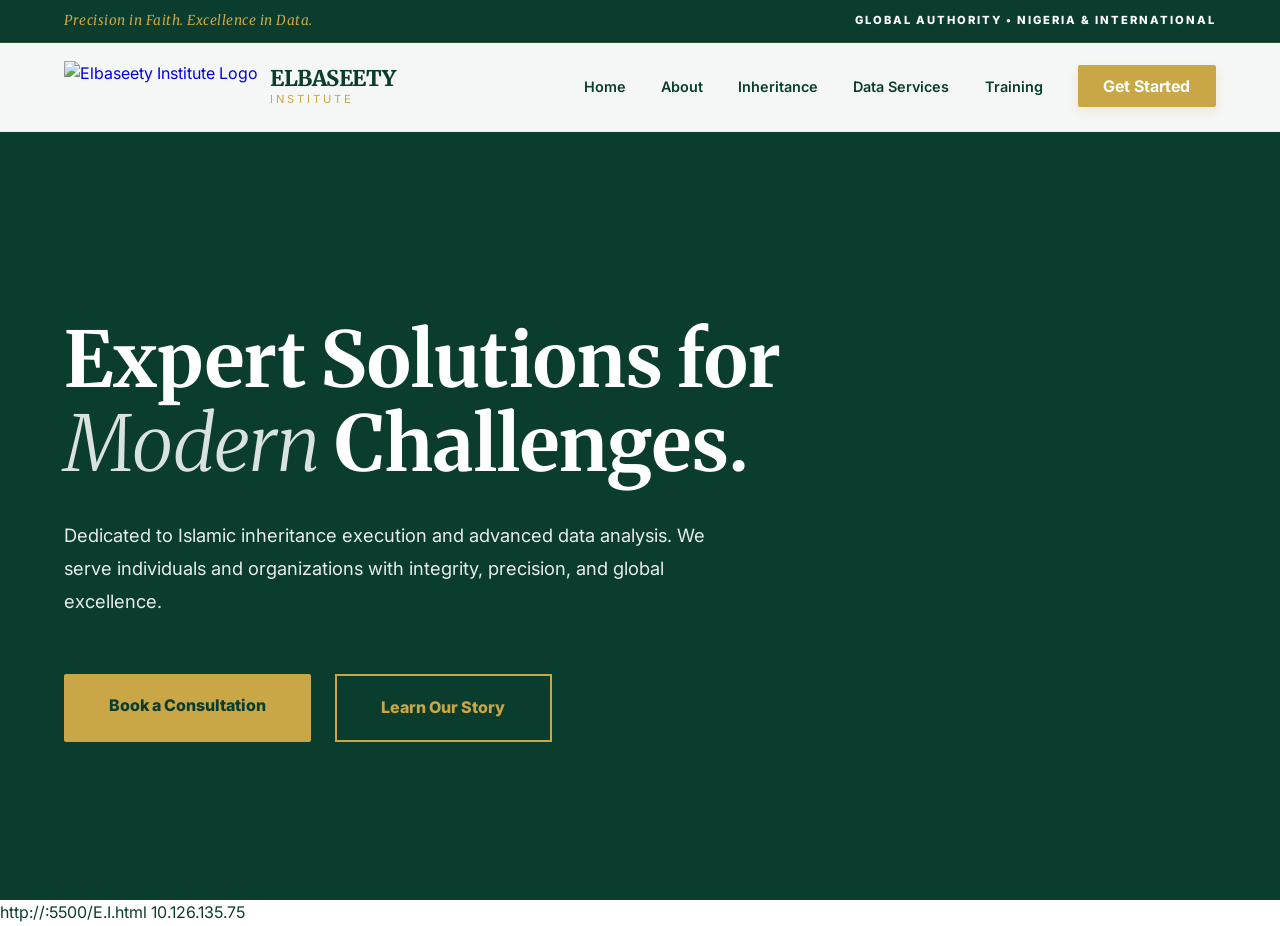
==== Index.html @ 4aacfad3 "initial commit" ====
<!doctype html>
<html lang="en">
  <head>
    <meta charset="UTF-8" />
    <meta name="viewport" content="width=device-width, initial-scale=1.0" />
    <title>Elbaseety Institute | Precision in Faith. Excellence in Data.</title>
    <link rel="stylesheet" href="Style.css" />
    <link
      href="https://fonts.googleapis.com/css2?family=Inter:wght@300;600;800&family=Merriweather:ital,wght@0,700;1,700&display=swap"
      rel="stylesheet"
    />
  </head>
  <body class="eb-site-wrapper">
    <header class="eb-nav-root">
      <div class="eb-top-bar">
        <div class="eb-container eb-top-flex">
          <span class="eb-motto">Precision in Faith. Excellence in Data.</span>
          <span class="eb-global-tag"
            >Global Authority • Nigeria & International</span
          >
        </div>
      </div>

      <div class="eb-nav-main">
        <div class="eb-container eb-nav-flex">
          <div class="eb-brand">
            <a href="Index.html" class="eb-logo-link">
              <img
                src="IMG/WhatsApp Image 2026-04-06 at 10.52.43 PM.jpeg"
                alt="Elbaseety Institute Logo"
                class="eb-logo-img"
              />
              <div class="eb-brand-text">
                <span class="eb-brand-name">Elbaseety</span>
                <span class="eb-brand-sub">Institute</span>
              </div>
            </a>
          </div>

          <button
            class="eb-mobile-trigger"
            id="ebMobileBtn"
            aria-label="Toggle Menu"
            aria-expanded="false"
          >
            <span class="eb-bar"></span>
            <span class="eb-bar"></span>
            <span class="eb-bar"></span>
          </button>

          <nav class="eb-menu-wrapper" id="ebNavMenu">
            <ul class="eb-nav-list">
              <li>
                <a href="Index.html" class="eb-nav-item is-active">Home</a>
              </li>
              <li><a href="Abt.html" class="eb-nav-item">About</a></li>
              <li>
                <a href="inheritance.html" class="eb-nav-item">Inheritance</a>
              </li>
              <li>
                <a href="data-r.html" class="eb-nav-item">Data Services</a>
              </li>
              <li><a href="training.html" class="eb-nav-item">Training</a></li>
              <li><a href="contact.html" class="eb-btn-nav">Get Started</a></li>
            </ul>
          </nav>
        </div>
      </div>
    </header>

    <main>
      <section class="eb-hero-portal">
        <div class="eb-container">
          <div class="eb-hero-content">
            <h1 class="eb-hero-title">
              Expert Solutions for <br />
              <span class="eb-text-italic">Modern</span> Challenges.
            </h1>
            <p class="eb-hero-description">
              Dedicated to Islamic inheritance execution and advanced data
              analysis. We serve individuals and organizations with integrity,
              precision, and global excellence.
            </p>
            <div class="eb-hero-actions">
              <a href="contact.html" class="eb-btn-gold">Book a Consultation</a>
              <a href="Abt.html" class="eb-btn-outline">Learn Our Story</a>
            </div>
          </div>
        </div>
      </section>
    </main>

    <script src="Script1.js"></script>
  </body>
</html>








http://:5500/E.I.html
10.126.135.75
---- Style.css ----
:root {
  --eb-green: #0b3d2e;
  --eb-gold: #c9a646;
  --eb-white: #ffffff;
  --eb-light-gray: #f4f7f6;

  --eb-font-serif: "Merriweather", serif;
  --eb-font-sans: "Inter", sans-serif;

  --eb-transition: all 0.5s cubic-bezier(0.165, 0.84, 0.44, 1);
}

* {
  margin: 0;
  padding: 0;
  box-sizing: border-box;
}

body {
  font-family: var(--eb-font-sans);
  color: var(--eb-green);
  background: var(--eb-white);
  line-height: 1.6;
  overflow-x: hidden;
  -webkit-font-smoothing: antialiased;
}

.eb-container {
  width: 90%;
  max-width: 1200px;
  margin: 0 auto;
}

.eb-nav-root {
  position: fixed;
  top: 0;
  width: 100%;
  z-index: 5000;
  transition: var(--eb-transition);
}

.eb-top-bar {
  background: var(--eb-green);
  padding: 10px 0;
  border-bottom: 1px solid rgba(201, 166, 70, 0.2);
  transition: var(--eb-transition);
}

.eb-top-flex {
  display: flex;
  justify-content: space-between;
  align-items: center;
}

.eb-motto {
  font-family: var(--eb-font-serif);
  font-style: italic;
  color: var(--eb-gold);
  font-size: 0.85rem;
  letter-spacing: 0.5px;
}

.eb-global-tag {
  color: var(--eb-white);
  text-transform: uppercase;
  font-size: 0.7rem;
  font-weight: 800;
  letter-spacing: 2px;
}

.eb-nav-main {
  background: rgba(255, 255, 255, 0.96);
  backdrop-filter: blur(15px);
  padding: 18px 0;
  transition: var(--eb-transition);
  border-bottom: 1px solid rgba(0, 0, 0, 0.05);
}

.eb-nav-flex {
  display: flex;
  justify-content: space-between;
  align-items: center;
}

.eb-logo-link {
  display: flex;
  align-items: center;
  gap: 12px;
  text-decoration: none;
}

.eb-logo-img {
  height: 52px;
  width: auto;
  transition: var(--eb-transition);
}

.eb-brand-text {
  display: flex;
  flex-direction: column;
  line-height: 1;
}

.eb-brand-name {
  font-family: var(--eb-font-serif);
  font-weight: 800;
  color: var(--eb-green);
  font-size: 1.35rem;
  text-transform: uppercase;
  letter-spacing: -0.5px;
}

.eb-brand-sub {
  font-size: 0.7rem;
  color: var(--eb-gold);
  letter-spacing: 3px;
  text-transform: uppercase;
  margin-top: 4px;
}

/* Desktop Nav Items */
.eb-nav-list {
  display: flex;
  list-style: none;
  gap: 2.2rem;
  align-items: center;
}

.eb-nav-item {
  text-decoration: none;
  color: var(--eb-green);
  font-weight: 600;
  font-size: 0.9rem;
  transition: 0.3s;

}

.eb-nav-item:hover {
  color: var(--eb-gold);
}

.eb-btn-nav {
  background: var(--eb-gold);
  color: var(--eb-white) !important;
  padding: 0.7rem 1.6rem;
  border-radius: 2px;
  text-decoration: none;
  font-weight: 700;
  box-shadow: 0 4px 12px rgba(201, 166, 70, 0.2);
}

.eb-nav-scrolled .eb-top-bar {
  transform: translateY(-100%);
  margin-bottom: -40px;
  opacity: 0;
}

.eb-nav-scrolled .eb-nav-main {
  padding: 10px 0;
  box-shadow: 0 10px 40px rgba(0, 0, 0, 0.06);
}

.eb-hero-portal {
  background: var(--eb-green);
  color: var(--eb-white);
  min-height: 100vh;
  display: flex;
  align-items: center;
  padding-top: 160px;
  position: relative;
  overflow: hidden;
}

.eb-hero-title {
  font-family: var(--eb-font-serif);
  font-size: clamp(2.5rem, 7vw, 4.8rem);
  line-height: 1.1;
  margin-bottom: 2rem;
}

.eb-text-italic {
  font-style: italic;
  font-weight: 300;
  opacity: 0.85;
}

.eb-text-gold {
  color: var(--eb-gold);
}

.eb-hero-description {
  max-width: 680px;
  font-size: 1.15rem;
  opacity: 0.9;
  margin-bottom: 3.5rem;
  line-height: 1.8;
}

.eb-hero-actions {
  display: flex;
  gap: 1.5rem;
}

.eb-btn-gold {
  background: var(--eb-gold);
  color: var(--eb-green);
  padding: 1.2rem 2.8rem;
  text-decoration: none;
  font-weight: 800;
  border-radius: 2px;
  transition: var(--eb-transition);
}

.eb-btn-gold:hover {
  transform: translateY(-5px);
  box-shadow: 0 10px 25px rgba(201, 166, 70, 0.4);
}

.eb-btn-outline {
  border: 2px solid var(--eb-gold);
  color: var(--eb-gold);
  padding: 1.2rem 2.8rem;
  text-decoration: none;
  font-weight: 800;
  transition: 0.3s;
}

.eb-btn-outline:hover {
  background: var(--eb-gold);
  color: var(--eb-green);
}

.eb-mobile-trigger {
  display: none;
  background: none;
  border: none;
  cursor: pointer;
  padding: 10px;
}

.eb-bar {
  width: 26px;
  height: 2px;
  background: var(--eb-green);
  display: block;
  margin: 6px 0;
  transition: 0.3s;
}

@media (max-width: 850px) {
  /* Header Cleanup */
  .eb-top-flex {
    justify-content: center;
    text-align: center;
  }

  .eb-global-tag {
    display: none; /* Hide long tag on mobile for cleaner look */
  }

  .eb-motto {
    font-size: 0.75rem;
  }

  .eb-logo-img {
    height: 42px; /* Slimmer logo */
  }

  .eb-brand-name {
    font-size: 1.1rem;
  }

  .eb-mobile-trigger {
    display: block;
    z-index: 6000;
  }

  .eb-menu-wrapper {
    position: fixed;
    top: 0;
    right: 0%;
    width: 300px;
    height: 100vh;
    background: var(--eb-green);
    transform: translateX(100%);
    transition: 0.5s cubic-bezier(0.77, 0, 0.175, 1);
    display: flex;
    align-items: center;
    justify-content: center;
    z-index: 5500;
  }

  .eb-menu-wrapper.is-open {
    transform: translateX(0);
  }

  .eb-nav-list {
    flex-direction: column;
    gap: 2.5rem;
  }

  .eb-nav-item {
    color: var(--eb-white);
    font-size: 1.1rem;
    font-family: var(--eb-font-serif);
    font-weight: 600;
      /* padding:  5px 0; */
  }

  .eb-hero-portal {
    text-align: center;
    padding-top: 140px;
  }

  .eb-hero-actions {
    flex-direction: column;
    width: 100%;
    gap: 15px;
  }

  .eb-btn-gold,
  .eb-btn-outline {
    width: 100%;
    text-align: center;
  }

  .eb-mobile-trigger.is-active .eb-bar:nth-child(1) {
    transform: translateY(8px) rotate(45deg);
    background: var(--eb-gold);
  }
  .eb-mobile-trigger.is-active .eb-bar:nth-child(2) {
    opacity: 0;
  }
  .eb-mobile-trigger.is-active .eb-bar:nth-child(3) {
    transform: translateY(-8px) rotate(-45deg);
    background: var(--eb-gold);
  }
}

@media (max-width: 480px) {
  .eb-brand-text {
    display: none;
  }
}
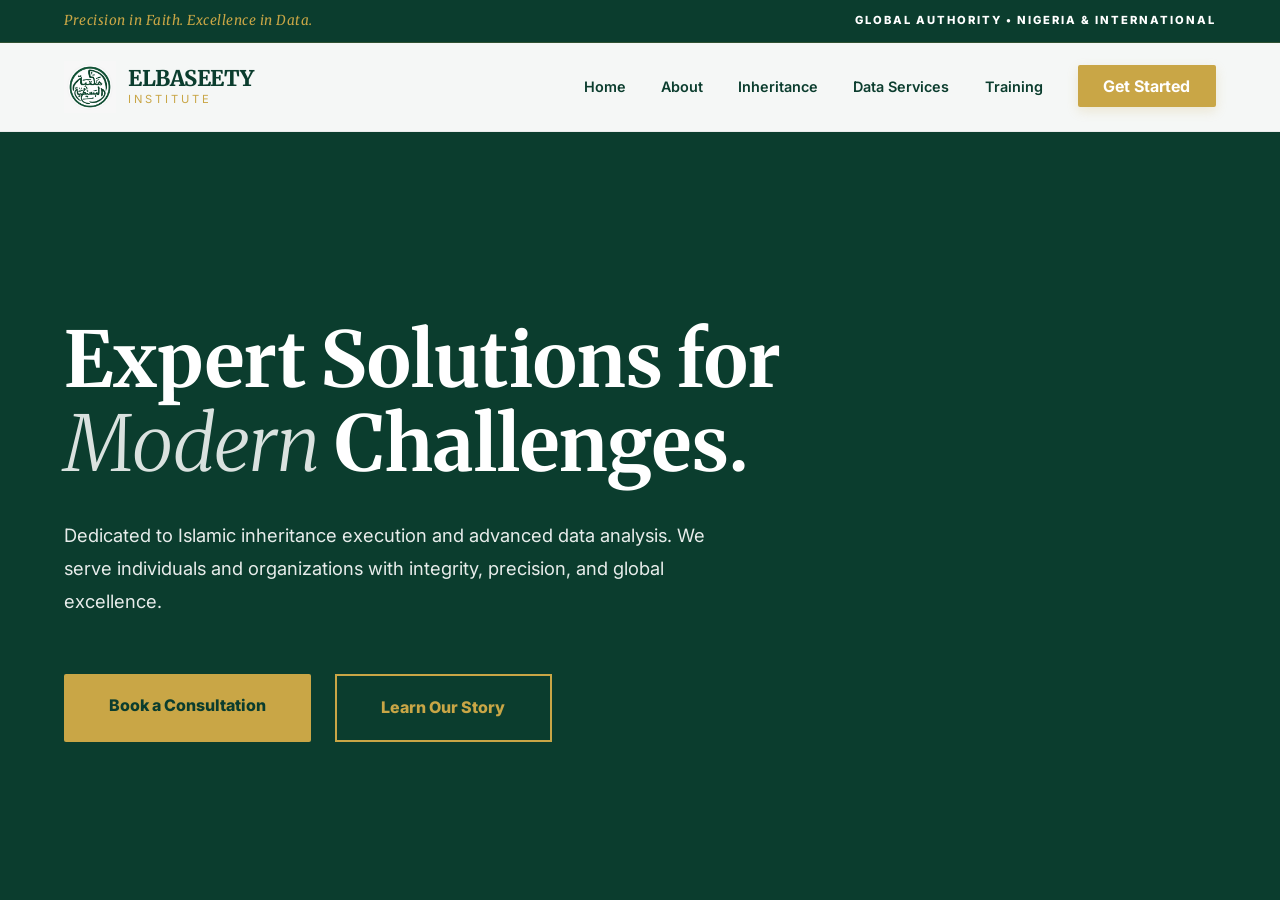
==== commit 2ce1b243: "final commit" ====
--- a/Index.html
+++ b/Index.html
@@ -101,5 +101,3 @@
 
 
 
-http://:5500/E.I.html
-10.126.135.75
